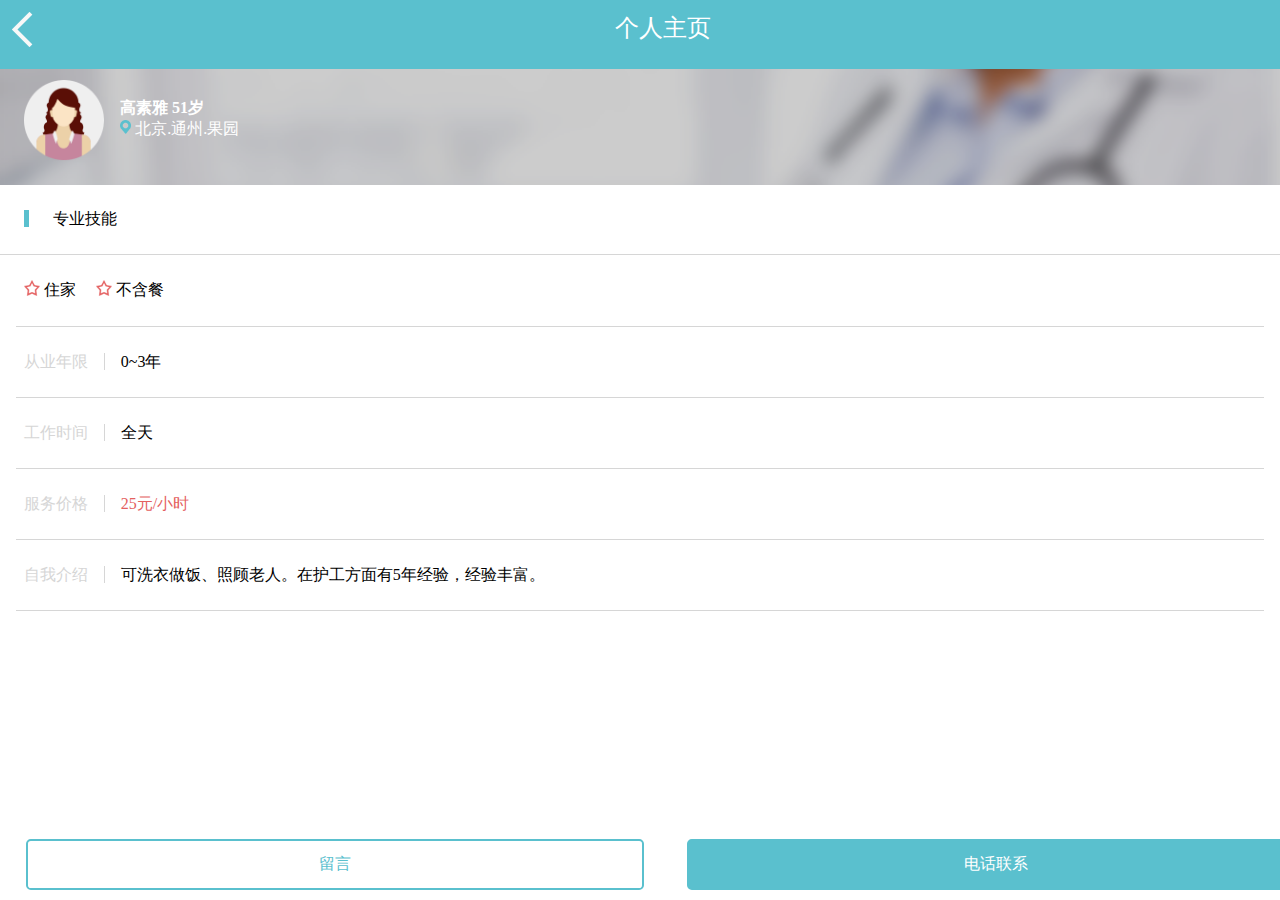
==== index.html @ 1d14fd1c "first update" ====
<!DOCTYPE html>
<html lang="en">
<head>
    <meta charset="UTF-8">
    <meta name="viewport" content="width=device-width, initial-scale=1" />
    <title>个人主页</title>
    <style>
        header{
            width:100%;
            height: 5%;
            color: white;
            padding: 0.5em ;
            background-color: #5AC0CE;
            font-size: 1.5em;
            position:fixed;
            top: 0;
            left: 0;
            margin: 0;
            text-align: center;
        }
        header img{
            float: left;
        }
        span{
            text-align: center;

        }
        footer{
            width:100%;
            height:  5%;
            position:fixed;
            bottom: 1em;
            left: 0;
            bottom: 0;
            margin: 0 2% ;
            padding: 1em 0 ;
            background-color: white;
        }
        body{
            width:100%;
            height:100%;
            margin: 3%  0  7% 0;
        }
        hr{
            height:1px;
            border:none;
            border-top:1px solid #D6D6D6;
        }
        .little-body hr{
            margin: 0 1em ;
        }
        footer div.left{
            float: left;
            border-radius: 0.3em;
            border: 2px solid #5AC0CE ;
            background-color:  white;
            color: #5AC0CE;
            padding: 0.8em 0 ;
            text-align: center;
            font-size: 1em;
            width:48%;
        }
        footer div.right{
            float: right;
            border-radius: 0.3em;
            border: 2px solid #5AC0CE ;
            background-color:  #5AC0CE;
            color: white;
            padding: 0.8em 0 ;
            text-align: center;
            font-size: 1em;
            width:48%;
        }

        .header-bottom{
            overflow:hidden;
            padding: 1em;
            background:url(image/task5-1_02.png) no-repeat 0px 0px;
            background-size: 100% auto;
            margin:  0;
        }
        .header-bottom .left{
            float: left;
            width: 5em;
            display: inline;
            margin: 0.5em;
        }
        .header-bottom .right{
            float: left;
            width: auto;
            display: inline;
            margin: 0.5em;
            color:  white;
        }
        .header-bottom .left img  {
            display:block;
            width: 100%;
            height: 100%;
        }
        .header-bottom .right img  {
            width: 0.7em;
        }
        .blue-bar{
            padding: 0 0.33em 0 0;
            background-color: #5AC0CE;
            display: inline;
        }
        .black-bar{
            padding: 0 0.05em 0 0;
            margin: 0  1em;
            background-color: #D6D6D6;
            display: inline;
        }

        .type{
            color: #D6D6D6;
            float: left;
            width: 4em;
            display: inline;
        }
        .content{
            display:inline;
        }
        .decription{
            margin: 1.5em;
        }
        little-body{
            margin: 0  2em;
            padding: 2em;
        }
        #img-blur{

        }
        #star{
            width: 1em;
        }
    </style>
</head>
<body>
<header>
    <img src="image/back.png"> </img>
    个人主页
</header>
<div  class="header-bottom">
    <br>
    <div class="left"> <img src="image/women.png"  id="img-blur">    </div>
    <div class="right">
        <br>
        <b>高素雅 51岁</b>
        <br>
        <span> <img src="image/location.png"> </img>  北京.通州.果园</span>
        <br>
        <br>
    </div>
    <div>  </div>
</div>
<div></div>
<div class="decription"> <div class="blue-bar"> </div> &nbsp &nbsp &nbsp 专业技能  </div>
<hr  />
<div  class="little-body">
    <div class="decription">
        <img src="image/star.png" ; id="star"> </img>住家 &nbsp &nbsp  <img src="image/star.png" id="star"> </img>  不含餐
    </div>
    <hr />
    <div class="decription">
        <div class="type">从业年限   </div> <div class="black-bar"> </div> <div class="content">0~3年</div>
    </div>
    <hr />
    <div class="decription">
        <div class="type">工作时间   </div> <div class="black-bar"> </div> <div class="content">全天</div>
    </div>
    <hr  />
    <div class="decription">
        <div class="type">服务价格   </div> <div class="black-bar"> </div> <div class="content" ; style="color: #E46060" >25元/小时</div>
    </div>
    <hr  />
    <div class="decription">
        <div class="type">自我介绍   </div> <div class="black-bar"> </div> <div class="content">可洗衣做饭、照顾老人。在护工方面有5年经验，经验丰富。</div>
    </div>
    <hr  />
</div>
<footer>
    <div class="left">留言</div>
    <div class="right">电话联系</div>
</footer>
</body>

</html>
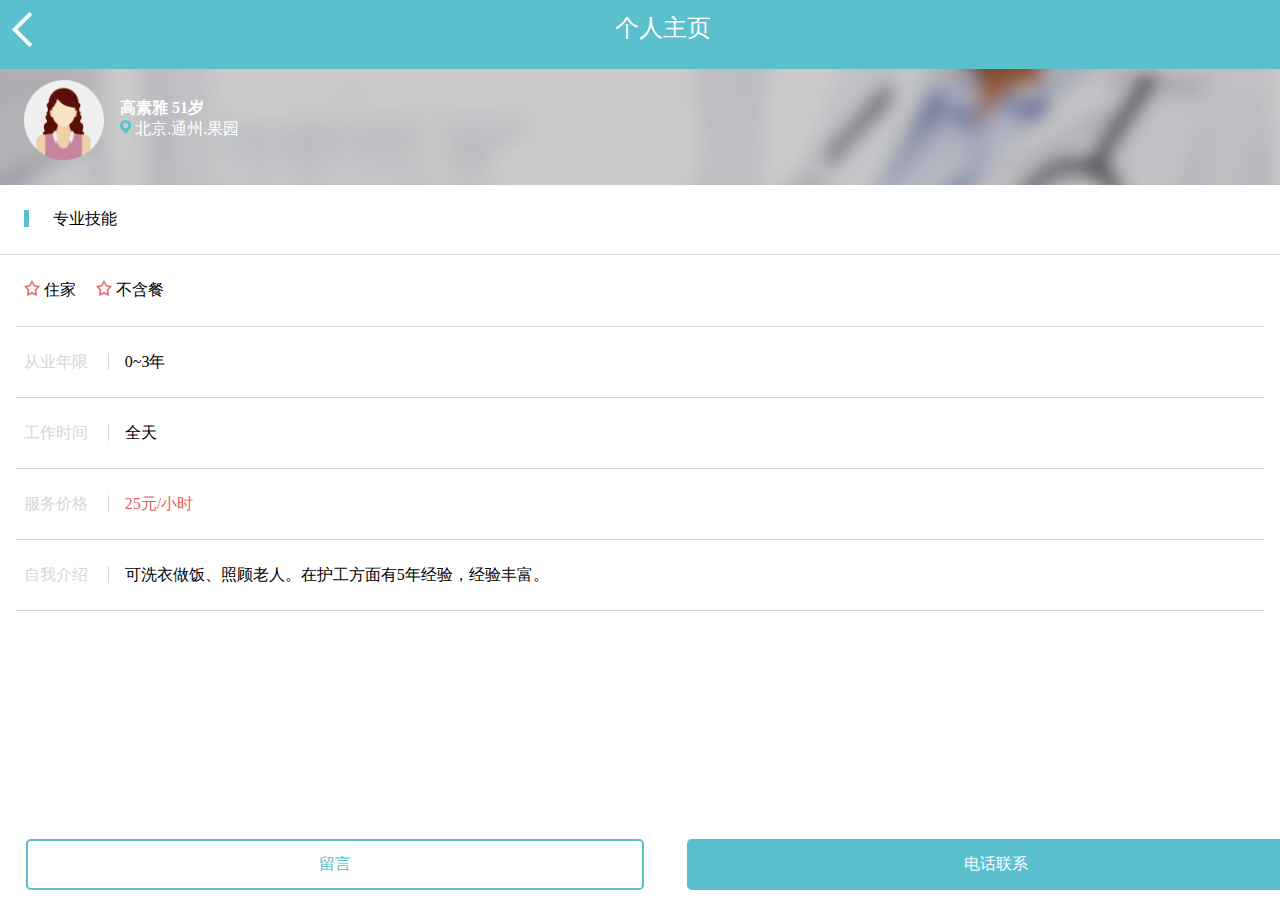
==== commit 45456198: "seccond update" ====
--- a/index.html
+++ b/index.html
@@ -4,137 +4,7 @@
     <meta charset="UTF-8">
     <meta name="viewport" content="width=device-width, initial-scale=1" />
     <title>个人主页</title>
-    <style>
-        header{
-            width:100%;
-            height: 5%;
-            color: white;
-            padding: 0.5em ;
-            background-color: #5AC0CE;
-            font-size: 1.5em;
-            position:fixed;
-            top: 0;
-            left: 0;
-            margin: 0;
-            text-align: center;
-        }
-        header img{
-            float: left;
-        }
-        span{
-            text-align: center;
-
-        }
-        footer{
-            width:100%;
-            height:  5%;
-            position:fixed;
-            bottom: 1em;
-            left: 0;
-            bottom: 0;
-            margin: 0 2% ;
-            padding: 1em 0 ;
-            background-color: white;
-        }
-        body{
-            width:100%;
-            height:100%;
-            margin: 3%  0  7% 0;
-        }
-        hr{
-            height:1px;
-            border:none;
-            border-top:1px solid #D6D6D6;
-        }
-        .little-body hr{
-            margin: 0 1em ;
-        }
-        footer div.left{
-            float: left;
-            border-radius: 0.3em;
-            border: 2px solid #5AC0CE ;
-            background-color:  white;
-            color: #5AC0CE;
-            padding: 0.8em 0 ;
-            text-align: center;
-            font-size: 1em;
-            width:48%;
-        }
-        footer div.right{
-            float: right;
-            border-radius: 0.3em;
-            border: 2px solid #5AC0CE ;
-            background-color:  #5AC0CE;
-            color: white;
-            padding: 0.8em 0 ;
-            text-align: center;
-            font-size: 1em;
-            width:48%;
-        }
-
-        .header-bottom{
-            overflow:hidden;
-            padding: 1em;
-            background:url(image/task5-1_02.png) no-repeat 0px 0px;
-            background-size: 100% auto;
-            margin:  0;
-        }
-        .header-bottom .left{
-            float: left;
-            width: 5em;
-            display: inline;
-            margin: 0.5em;
-        }
-        .header-bottom .right{
-            float: left;
-            width: auto;
-            display: inline;
-            margin: 0.5em;
-            color:  white;
-        }
-        .header-bottom .left img  {
-            display:block;
-            width: 100%;
-            height: 100%;
-        }
-        .header-bottom .right img  {
-            width: 0.7em;
-        }
-        .blue-bar{
-            padding: 0 0.33em 0 0;
-            background-color: #5AC0CE;
-            display: inline;
-        }
-        .black-bar{
-            padding: 0 0.05em 0 0;
-            margin: 0  1em;
-            background-color: #D6D6D6;
-            display: inline;
-        }
-
-        .type{
-            color: #D6D6D6;
-            float: left;
-            width: 4em;
-            display: inline;
-        }
-        .content{
-            display:inline;
-        }
-        .decription{
-            margin: 1.5em;
-        }
-        little-body{
-            margin: 0  2em;
-            padding: 2em;
-        }
-        #img-blur{
-
-        }
-        #star{
-            width: 1em;
-        }
-    </style>
+    <link rel="stylesheet" type="text/css" href="index.css">
 </head>
 <body>
 <header>
@@ -163,19 +33,19 @@
     </div>
     <hr />
     <div class="decription">
-        <div class="type">从业年限   </div> <div class="black-bar"> </div> <div class="content">0~3年</div>
+        <div class="type">从业年限   <div class="black-bar"></div>  </div> <div class="content">0~3年</div>
     </div>
     <hr />
     <div class="decription">
-        <div class="type">工作时间   </div> <div class="black-bar"> </div> <div class="content">全天</div>
+        <div class="type">工作时间   <div class="black-bar"></div>  </div> <div class="content">全天</div>
     </div>
     <hr  />
     <div class="decription">
-        <div class="type">服务价格   </div> <div class="black-bar"> </div> <div class="content" ; style="color: #E46060" >25元/小时</div>
+        <div class="type">服务价格   <div class="black-bar"></div>  </div> <div class="content" ; style="color: #E46060" >25元/小时</div>
     </div>
     <hr  />
     <div class="decription">
-        <div class="type">自我介绍   </div> <div class="black-bar"> </div> <div class="content">可洗衣做饭、照顾老人。在护工方面有5年经验，经验丰富。</div>
+        <div class="type">自我介绍   <div class="black-bar"></div>  </div> <div class="content">可洗衣做饭、照顾老人。在护工方面有5年经验，经验丰富。</div>
     </div>
     <hr  />
 </div>
--- a/index.css
+++ b/index.css
@@ -0,0 +1,129 @@
+header{
+    width:100%;
+    height: 5%;
+    color: white;
+    padding: 0.5em ;
+    background-color: #5AC0CE;
+    font-size: 1.5em;
+    position:fixed;
+    top: 0;
+    left: 0;
+    margin: 0;
+    text-align: center;
+}
+header img{
+    float: left;
+}
+span{
+    text-align: center;
+
+}
+footer{
+    width:100%;
+    height:  5%;
+    position:fixed;
+    bottom: 1em;
+    left: 0;
+    bottom: 0;
+    margin: 0 2% ;
+    padding: 1em 0 ;
+    background-color: white;
+}
+body{
+    width:100%;
+    height:100%;
+    margin: 3%  0  7% 0;
+}
+hr{
+    height:1px;
+    border:none;
+    border-top:1px solid #D6D6D6;
+}
+.little-body hr{
+    margin: 0 1em ;
+}
+footer div.left{
+    float: left;
+    border-radius: 0.3em;
+    border: 2px solid #5AC0CE ;
+    background-color:  white;
+    color: #5AC0CE;
+    padding: 0.8em 0 ;
+    text-align: center;
+    font-size: 1em;
+    width:48%;
+}
+footer div.right{
+    float: right;
+    border-radius: 0.3em;
+    border: 2px solid #5AC0CE ;
+    background-color:  #5AC0CE;
+    color: white;
+    padding: 0.8em 0 ;
+    text-align: center;
+    font-size: 1em;
+    width:48%;
+}
+
+.header-bottom{
+    overflow:hidden;
+    padding: 1em;
+    background:url(image/task5-1_02.png) no-repeat 0px 0px;
+    background-size: 100% auto;
+    margin:  0;
+}
+.header-bottom .left{
+    float: left;
+    width: 5em;
+    display: inline;
+    margin: 0.5em;
+}
+.header-bottom .right{
+    float: left;
+    width: auto;
+    display: inline;
+    margin: 0.5em;
+    color:  white;
+}
+.header-bottom .left img  {
+    display:block;
+    width: 100%;
+    height: 100%;
+}
+.header-bottom .right img  {
+    width: 0.7em;
+}
+.blue-bar{
+    padding: 0 0.33em 0 0;
+    background-color: #5AC0CE;
+    display: inline;
+}
+.black-bar{
+    padding: 0 0.05em 0 0;
+    margin: 0  1em;
+    background-color: #D6D6D6;
+    display: inline;
+}
+.type{
+    color: #D6D6D6;
+    width: 8em;
+    display: inline;
+    text-align: center;
+}
+.content{
+    display:inline;
+}
+.decription{
+    margin: 1.5em;
+    overflow: hidden;
+}
+little-body{
+    margin: 0  2em;
+    padding: 2em;
+}
+#img-blur{
+
+}
+#star{
+    width: 1em;
+}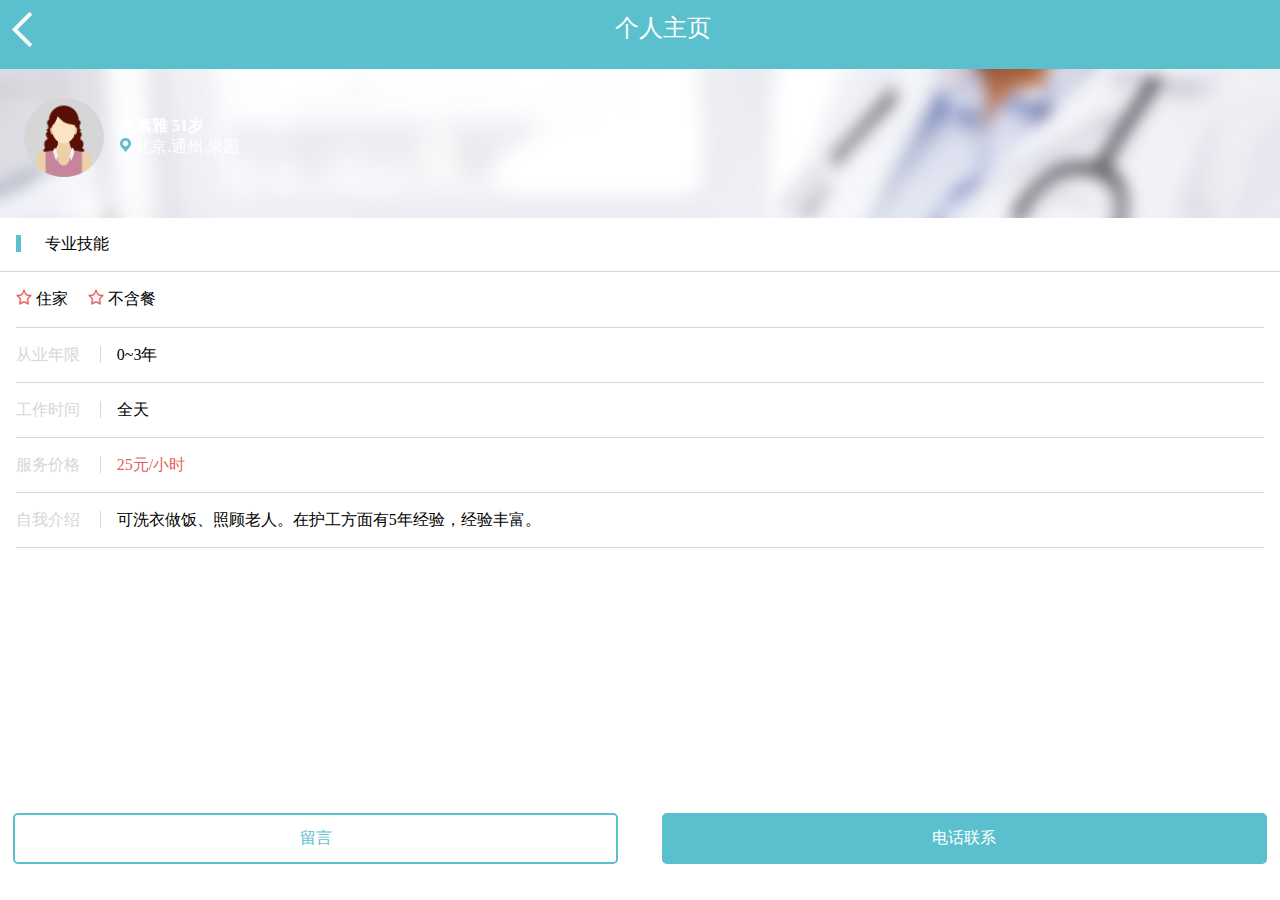
==== commit 898cb9b6: "third update" ====
--- a/index.html
+++ b/index.html
@@ -4,7 +4,140 @@
     <meta charset="UTF-8">
     <meta name="viewport" content="width=device-width, initial-scale=1" />
     <title>个人主页</title>
-    <link rel="stylesheet" type="text/css" href="index.css">
+    <!link rel="stylesheet" type="text/css" href="index.css">
+    <style>
+        header{
+            width:100%;
+            height: 5%;
+            color: white;
+            padding: 0.5em ;
+            background-color: #5AC0CE;
+            font-size: 1.5em;
+            position:fixed;
+            top: 0;
+            left: 0;
+            margin: 0;
+            text-align: center;
+        }
+        header img{
+            float: left;
+        }
+        span{
+            text-align: center;
+
+        }
+        footer{
+            width:100%;
+            height:  5%;
+            position:fixed;
+            bottom: 1em;
+            left: 0;
+            margin: 2% 0;
+            background-color: white;
+        }
+        body{
+            width:100%;
+            height:100%;
+            margin: 3%  0  20% 0;
+        }
+        hr{
+            height:1px;
+            border:none;
+            border-top:1px solid #D6D6D6;
+        }
+        .little-body hr{
+            margin: 0 1em ;
+        }
+        footer div.left{
+            float: left;
+            border-radius: 0.3em;
+            border: 2px solid #5AC0CE ;
+            background-color:  white;
+            color: #5AC0CE;
+            padding: 0.8em 0 ;
+            text-align: center;
+            font-size: 1em;
+            width:47%;
+            margin: 0 1%;
+        }
+        footer div.right{
+            float: right;
+            border-radius: 0.3em;
+            border: 2px solid #5AC0CE ;
+            background-color:  #5AC0CE;
+            color: white;
+            padding: 0.8em 0 ;
+            text-align: center;
+            font-size: 1em;
+            width:47%;
+            margin: 0 1%;
+        }
+
+        .header-bottom{
+            overflow:hidden;
+            padding: 1em;
+            background:url(image/doctor---blured.png) no-repeat 0px 0px;
+            background-size: cover;
+            margin:  0;
+        }
+        .header-bottom .left{
+            float: left;
+            border-radius: 2.5em;
+            background-color: #D6D6D6;
+            width: 5em;
+            display: inline;
+            margin: 0.5em;
+        }
+        .header-bottom .right{
+            float: left;
+            width: auto;
+            display: inline;
+            margin: 0.5em;
+            color:  white;
+        }
+        .header-bottom .left img  {
+            display:block;
+            width: 100%;
+            height: 100%;
+        }
+        .header-bottom .right img  {
+            width: 0.7em;
+        }
+        .blue-bar{
+            padding: 0 0.33em 0 0;
+            background-color: #5AC0CE;
+            display: inline;
+        }
+        .black-bar{
+            padding: 0 0.05em 0 0;
+            margin: 0  1em;
+            background-color: #D6D6D6;
+            display: inline;
+        }
+        .type{
+            color: #D6D6D6;
+            width: 8em;
+            display: inline;
+            text-align: center;
+        }
+        .content{
+            display:inline;
+        }
+        .decription{
+            margin: 1em;
+            overflow: hidden;
+        }
+        little-body{
+            margin: 0  2em;
+            padding: 2em;
+        }
+        #img-blur{
+
+        }
+        #star{
+            width: 1em;
+        }
+    </style>
 </head>
 <body>
 <header>
@@ -13,12 +146,14 @@
 </header>
 <div  class="header-bottom">
     <br>
-    <div class="left"> <img src="image/women.png"  id="img-blur">    </div>
+    <br>
+    <div id="head-img"><div class="left"> <img src="image/women.png"  id="img-blur">    </div></div>
     <div class="right">
         <br>
-        <b>高素雅 51岁</b>
+        <b>高素雅  51岁</b>
         <br>
         <span> <img src="image/location.png"> </img>  北京.通州.果园</span>
+        <br>
         <br>
         <br>
     </div>
@@ -49,6 +184,7 @@
     </div>
     <hr  />
 </div>
+
 <footer>
     <div class="left">留言</div>
     <div class="right">电话联系</div>
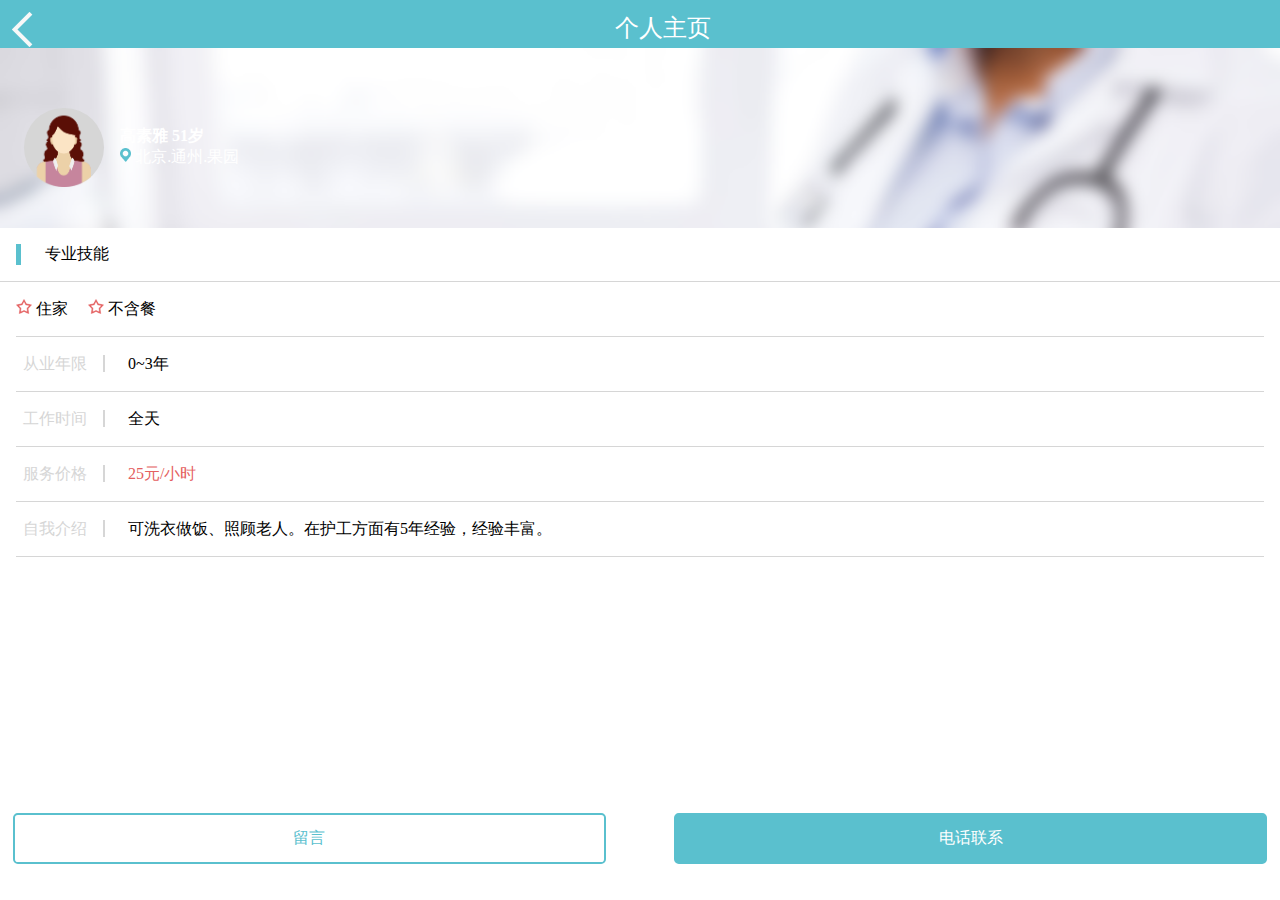
==== commit ce23604c: "fourth update" ====
--- a/index.html
+++ b/index.html
@@ -4,140 +4,7 @@
     <meta charset="UTF-8">
     <meta name="viewport" content="width=device-width, initial-scale=1" />
     <title>个人主页</title>
-    <!link rel="stylesheet" type="text/css" href="index.css">
-    <style>
-        header{
-            width:100%;
-            height: 5%;
-            color: white;
-            padding: 0.5em ;
-            background-color: #5AC0CE;
-            font-size: 1.5em;
-            position:fixed;
-            top: 0;
-            left: 0;
-            margin: 0;
-            text-align: center;
-        }
-        header img{
-            float: left;
-        }
-        span{
-            text-align: center;
-
-        }
-        footer{
-            width:100%;
-            height:  5%;
-            position:fixed;
-            bottom: 1em;
-            left: 0;
-            margin: 2% 0;
-            background-color: white;
-        }
-        body{
-            width:100%;
-            height:100%;
-            margin: 3%  0  20% 0;
-        }
-        hr{
-            height:1px;
-            border:none;
-            border-top:1px solid #D6D6D6;
-        }
-        .little-body hr{
-            margin: 0 1em ;
-        }
-        footer div.left{
-            float: left;
-            border-radius: 0.3em;
-            border: 2px solid #5AC0CE ;
-            background-color:  white;
-            color: #5AC0CE;
-            padding: 0.8em 0 ;
-            text-align: center;
-            font-size: 1em;
-            width:47%;
-            margin: 0 1%;
-        }
-        footer div.right{
-            float: right;
-            border-radius: 0.3em;
-            border: 2px solid #5AC0CE ;
-            background-color:  #5AC0CE;
-            color: white;
-            padding: 0.8em 0 ;
-            text-align: center;
-            font-size: 1em;
-            width:47%;
-            margin: 0 1%;
-        }
-
-        .header-bottom{
-            overflow:hidden;
-            padding: 1em;
-            background:url(image/doctor---blured.png) no-repeat 0px 0px;
-            background-size: cover;
-            margin:  0;
-        }
-        .header-bottom .left{
-            float: left;
-            border-radius: 2.5em;
-            background-color: #D6D6D6;
-            width: 5em;
-            display: inline;
-            margin: 0.5em;
-        }
-        .header-bottom .right{
-            float: left;
-            width: auto;
-            display: inline;
-            margin: 0.5em;
-            color:  white;
-        }
-        .header-bottom .left img  {
-            display:block;
-            width: 100%;
-            height: 100%;
-        }
-        .header-bottom .right img  {
-            width: 0.7em;
-        }
-        .blue-bar{
-            padding: 0 0.33em 0 0;
-            background-color: #5AC0CE;
-            display: inline;
-        }
-        .black-bar{
-            padding: 0 0.05em 0 0;
-            margin: 0  1em;
-            background-color: #D6D6D6;
-            display: inline;
-        }
-        .type{
-            color: #D6D6D6;
-            width: 8em;
-            display: inline;
-            text-align: center;
-        }
-        .content{
-            display:inline;
-        }
-        .decription{
-            margin: 1em;
-            overflow: hidden;
-        }
-        little-body{
-            margin: 0  2em;
-            padding: 2em;
-        }
-        #img-blur{
-
-        }
-        #star{
-            width: 1em;
-        }
-    </style>
+    <link rel="stylesheet" type="text/css" href="index.css">
 </head>
 <body>
 <header>
@@ -147,7 +14,7 @@
 <div  class="header-bottom">
     <br>
     <br>
-    <div id="head-img"><div class="left"> <img src="image/women.png"  id="img-blur">    </div></div>
+    <div id="head-img"><div class="left"> <img src="image/women.png"  id="img-blur" alt="">    </div></div>
     <div class="right">
         <br>
         <b>高素雅  51岁</b>
@@ -160,34 +27,59 @@
     <div>  </div>
 </div>
 <div></div>
-<div class="decription"> <div class="blue-bar"> </div> &nbsp &nbsp &nbsp 专业技能  </div>
+<div class="decription">
+    <div class="blue-bar"> </div> &nbsp &nbsp &nbsp 专业技能
+</div>
 <hr  />
 <div  class="little-body">
-    <div class="decription">
+    <div class="star-creption">
         <img src="image/star.png" ; id="star"> </img>住家 &nbsp &nbsp  <img src="image/star.png" id="star"> </img>  不含餐
     </div>
     <hr />
     <div class="decription">
-        <div class="type">从业年限   <div class="black-bar"></div>  </div> <div class="content">0~3年</div>
+        <div class="type">
+            从业年限   <div class="black-bar"></div>
+        </div>
+        <div class="content">
+            0~3年
+        </div>
     </div>
     <hr />
     <div class="decription">
-        <div class="type">工作时间   <div class="black-bar"></div>  </div> <div class="content">全天</div>
+        <div class="type">
+            工作时间   <div class="black-bar"></div>
+        </div>
+        <div class="content">
+            全天
+        </div>
     </div>
     <hr  />
     <div class="decription">
-        <div class="type">服务价格   <div class="black-bar"></div>  </div> <div class="content" ; style="color: #E46060" >25元/小时</div>
+        <div class="type">
+            服务价格   <div class="black-bar"></div>
+        </div>
+        <div class="content" ; style="color: #E46060" >
+            25元/小时
+        </div>
     </div>
     <hr  />
     <div class="decription">
-        <div class="type">自我介绍   <div class="black-bar"></div>  </div> <div class="content">可洗衣做饭、照顾老人。在护工方面有5年经验，经验丰富。</div>
+        <div class="type">
+            自我介绍   <div class="black-bar"></div>
+        </div>
+        <div class="content">
+            可洗衣做饭、照顾老人。在护工方面有5年经验，经验丰富。
+        </div>
     </div>
     <hr  />
 </div>
-
 <footer>
-    <div class="left">留言</div>
-    <div class="right">电话联系</div>
+    <div class="left">
+        留言
+    </div>
+    <div class="right">
+        电话联系
+    </div>
 </footer>
 </body>
 
--- a/index.css
+++ b/index.css
@@ -0,0 +1,142 @@
+header{
+    width:100%;
+    height: 1em;
+    color: white;
+    padding: 0.5em ;
+    background-color: #5AC0CE;
+    font-size: 1.5em;
+    position:fixed;
+    top: 0;
+    left: 0;
+    margin: 0;
+    text-align: center;
+}
+header img{
+    float: left;
+}
+span{
+    text-align: center;
+
+}
+footer{
+    width:100%;
+    height:  5%;
+    position:fixed;
+    bottom: 1em;
+    left: 0;
+    margin: 2% 0;
+    background-color: white;
+}
+body{
+    width:100%;
+    height:100%;
+    margin: 3em  0  20% 0;
+}
+hr{
+    height:1px;
+    border:none;
+    border-top:1px solid #D6D6D6;
+}
+.little-body hr{
+    margin: 0 1em ;
+}
+footer div.left{
+    float: left;
+    border-radius: 0.3em;
+    border: 2px solid #5AC0CE ;
+    background-color:  white;
+    color: #5AC0CE;
+    padding: 0.8em 0 ;
+    text-align: center;
+    font-size: 1em;
+    width:46%;
+    margin: 0 1%;
+}
+footer div.right{
+    float: right;
+    border-radius: 0.3em;
+    border: 2px solid #5AC0CE ;
+    background-color:  #5AC0CE;
+    color: white;
+    padding: 0.8em 0 ;
+    text-align: center;
+    font-size: 1em;
+    width:46%;
+    margin: 0 1%;
+}
+
+.header-bottom{
+    overflow:hidden;
+    padding: 1em;
+    background:url(image/doctor---blured.png) no-repeat 0px 0;
+    background-size: cover;
+    margin:  0;
+}
+.header-bottom .left{
+    float: left;
+    border-radius: 2.5em;
+    background-color: #D6D6D6;
+    width: 5em;
+    display: inline;
+    margin: 0.5em;
+}
+.header-bottom .right{
+    float: left;
+    width: auto;
+    display: inline;
+    margin: 0.5em;
+    color:  white;
+}
+.header-bottom .left img  {
+    display:block;
+    width: 100%;
+    height: 100%;
+}
+.header-bottom .right img  {
+    width: 0.7em;
+}
+.blue-bar{
+    padding: 0 0.33em 0 0;
+    background-color: #5AC0CE;
+    display: inline;
+}
+.black-bar{
+    padding: 0 0.1em 0 0;
+    margin: 0  1em;
+    background-color: #D6D6D6;
+    display: inline;
+}
+.type{
+    float: left;
+    height: 100%;
+    color: #D6D6D6;
+    width: 7em;
+    display: inline;
+    margin: auto;
+    text-align: center;
+    flex: none;
+}
+.content{
+    flex: 1;
+    width: auto;
+    height: 100%;
+}
+.decription{
+    display:flex;
+    margin: 1em;
+    overflow: hidden;
+}
+.star-creption{
+    margin: 1em;
+    overflow: hidden;
+}
+little-body{
+    margin: 0  2em;
+    padding: 2em;
+}
+#img-blur{
+
+}
+#star{
+    width: 1em;
+}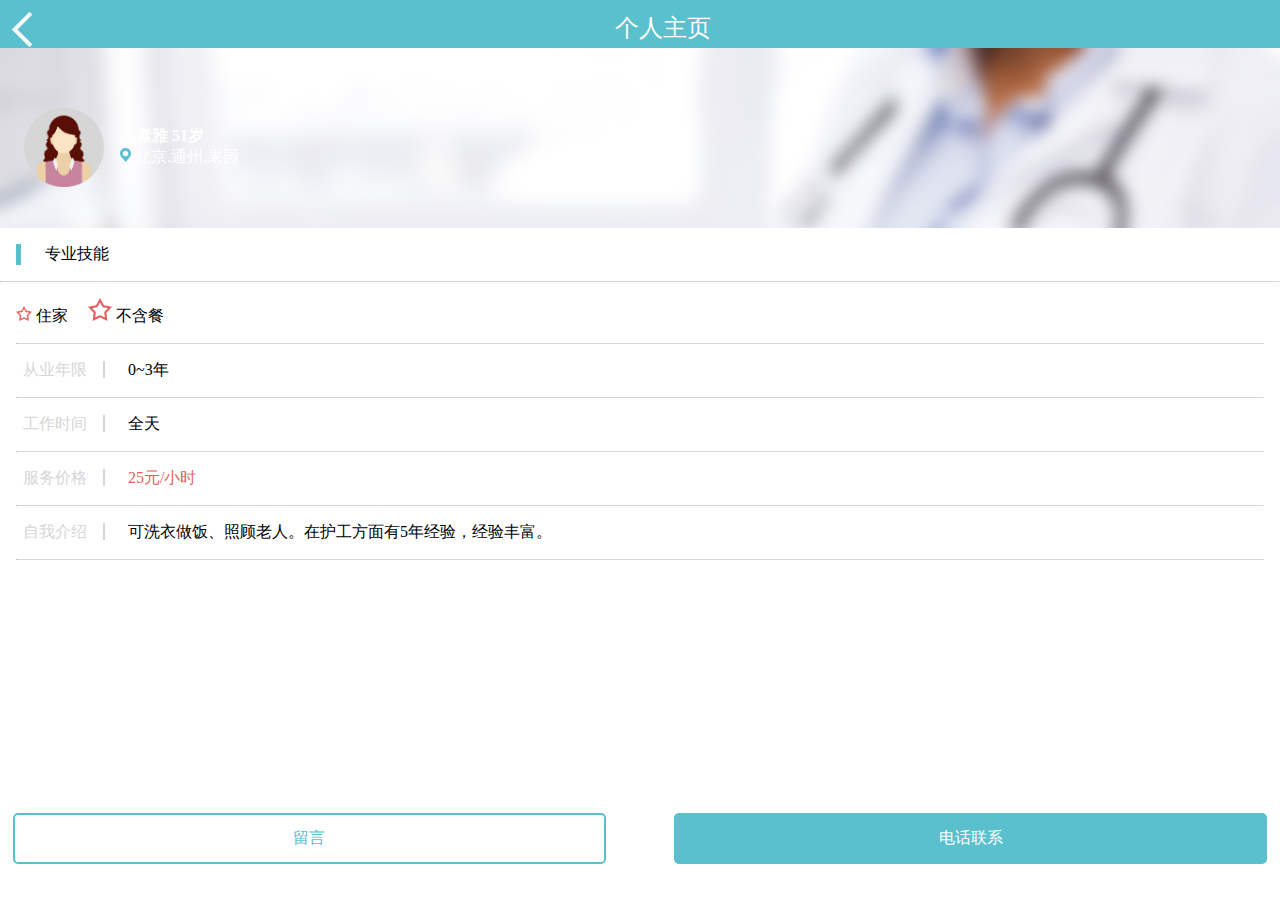
==== commit a78531c7: "use scss rewrite" ====
--- a/index.html
+++ b/index.html
@@ -4,22 +4,23 @@
     <meta charset="UTF-8">
     <meta name="viewport" content="width=device-width, initial-scale=1" />
     <title>个人主页</title>
-    <link rel="stylesheet" type="text/css" href="index.css">
+    <link rel="stylesheet" type="text/css" href="scss/index.css">
+    <!--<link rel="stylesheet" type="text/css" href="index.css">-->
 </head>
 <body>
 <header>
-    <img src="image/back.png"> </img>
+    <img src="images/back.png"> </img>
     个人主页
 </header>
 <div  class="header-bottom">
     <br>
     <br>
-    <div id="head-img"><div class="left"> <img src="image/women.png"  id="img-blur" alt="">    </div></div>
+    <div id="head-img"><div class="left"> <img src="images/women.png"  id="img-blur" alt="">    </div></div>
     <div class="right">
         <br>
         <b>高素雅  51岁</b>
         <br>
-        <span> <img src="image/location.png"> </img>  北京.通州.果园</span>
+        <span> <img src="images/location.png">   北京.通州.果园</span>
         <br>
         <br>
         <br>
@@ -33,7 +34,7 @@
 <hr  />
 <div  class="little-body">
     <div class="star-creption">
-        <img src="image/star.png" ; id="star"> </img>住家 &nbsp &nbsp  <img src="image/star.png" id="star"> </img>  不含餐
+        <img src="images/star.png" ; id="little-star"> </img>住家 &nbsp &nbsp  <img src="images/star.png" id="star"> </img>  不含餐
     </div>
     <hr />
     <div class="decription">
@@ -74,12 +75,12 @@
     <hr  />
 </div>
 <footer>
-    <div class="left">
+    <a href="care-worker.html"><div class="left">
         留言
-    </div>
-    <div class="right">
+    </div></a>
+    <a href="care-worker.html"><div class="right">
         电话联系
-    </div>
+    </div></a>
 </footer>
 </body>
 
--- a/scss/index.css
+++ b/scss/index.css
@@ -0,0 +1,118 @@
+header {
+  width: 100%;
+  height: 1em;
+  color: white;
+  padding: 0.5em;
+  background-color: #5AC0CE;
+  font-size: 1.5em;
+  position: fixed;
+  top: 0;
+  left: 0;
+  margin: 0;
+  text-align: center; }
+  header img {
+    float: left; }
+
+footer {
+  width: 100%;
+  height: 5%;
+  position: fixed;
+  bottom: 1em;
+  left: 0;
+  margin: 2% 0;
+  background-color: white; }
+  footer .left {
+    float: left;
+    border-radius: 0.3em;
+    border: 2px solid #5AC0CE;
+    background-color: white;
+    color: #5AC0CE;
+    padding: 0.8em 0;
+    text-align: center;
+    font-size: 1em;
+    width: 46%;
+    margin: 0 1%; }
+  footer .right {
+    float: right;
+    border-radius: 0.3em;
+    border: 2px solid #5AC0CE;
+    background-color: #5AC0CE;
+    color: white;
+    padding: 0.8em 0;
+    text-align: center;
+    font-size: 1em;
+    width: 46%;
+    margin: 0 1%; }
+
+body {
+  width: 100%;
+  height: 100%;
+  margin: 3em  0  20% 0; }
+  body .header-bottom {
+    overflow: hidden;
+    padding: 1em;
+    background: url(../images/doctor---blured.png) no-repeat 0 0;
+    background-size: cover;
+    margin: 0; }
+  body .header-bottom .left {
+    float: left;
+    border-radius: 2.5em;
+    background-color: #D6D6D6;
+    width: 5em;
+    display: inline;
+    margin: 0.5em; }
+  body .header-bottom .right {
+    float: left;
+    width: auto;
+    display: inline;
+    margin: 0.5em;
+    color: white; }
+  body .header-bottom .left img {
+    display: block;
+    width: 100%;
+    height: 100%; }
+  body .header-bottom .right img {
+    width: 0.7em; }
+  body span {
+    text-align: center; }
+  body .blue-bar {
+    padding: 0 0.33em 0 0;
+    background-color: #5AC0CE;
+    display: inline; }
+  body .black-bar {
+    padding: 0 0.1em 0 0;
+    margin: 0  1em;
+    background-color: #D6D6D6;
+    display: inline; }
+  body .type {
+    float: left;
+    height: 100%;
+    color: #D6D6D6;
+    width: 7em;
+    display: inline;
+    margin: auto;
+    text-align: center;
+    flex: none; }
+  body .content {
+    flex: 1;
+    width: auto;
+    height: 100%; }
+  body .decription {
+    display: flex;
+    margin: 1em;
+    overflow: hidden; }
+  body .star-creption {
+    margin: 1em;
+    overflow: hidden; }
+  body .little-body {
+    margin: 0;
+    padding: 0; }
+    body .little-body hr {
+      margin: 0 1em; }
+  body hr {
+    border-top: 1px solid #D6D6D6;
+    border-bottom: 0; }
+  body #little-star {
+    width: 1em; }
+
+/*# sourceMappingURL=index.css.map */
--- a/index.css
+++ b/index.css
@@ -68,7 +68,7 @@
 .header-bottom{
     overflow:hidden;
     padding: 1em;
-    background:url(image/doctor---blured.png) no-repeat 0px 0;
+    background:url(images/doctor---blured.png) no-repeat 0px 0;
     background-size: cover;
     margin:  0;
 }
@@ -139,4 +139,4 @@
 }
 #star{
     width: 1em;
-}+}
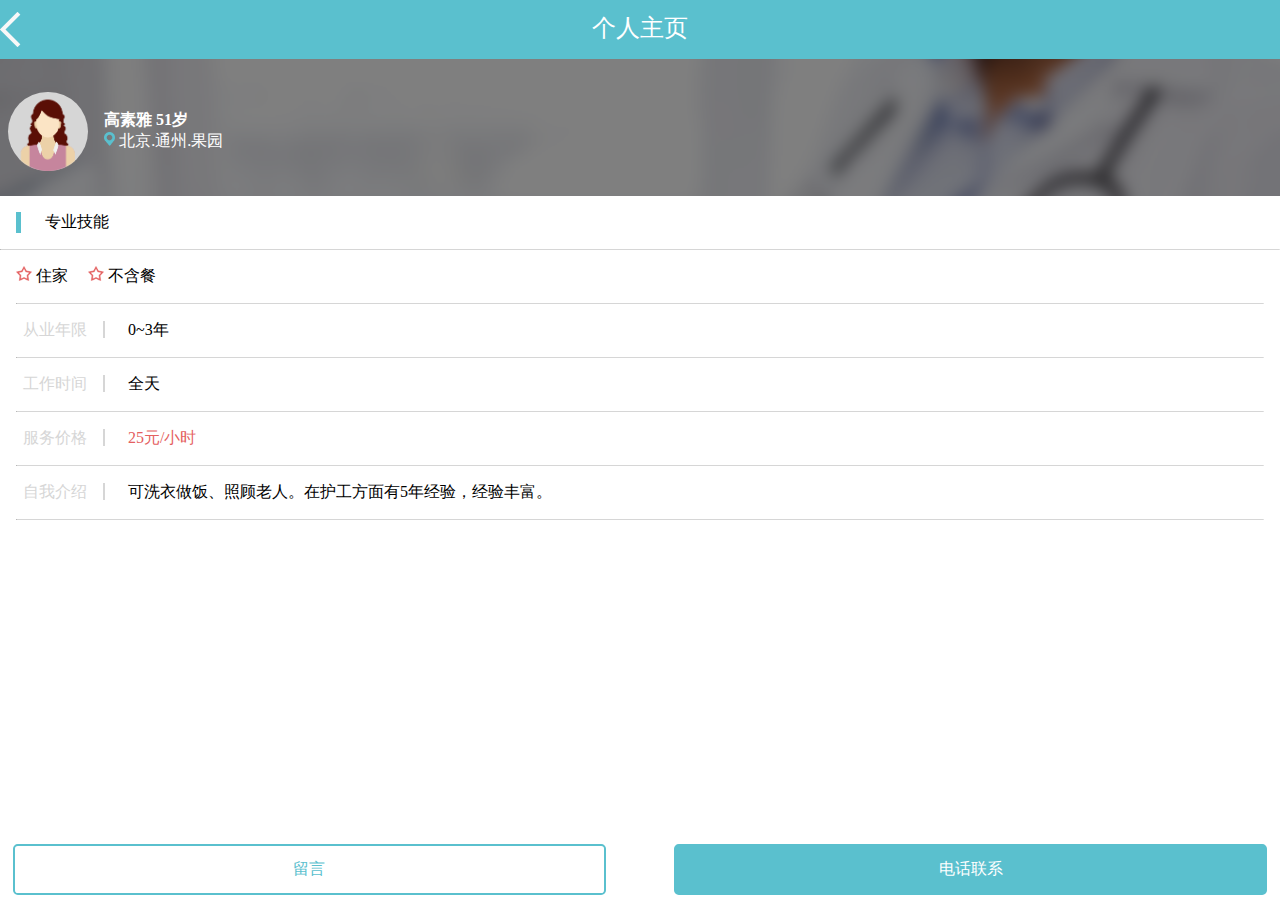
==== commit 94182514: "use scss rewrite" ====
--- a/index.html
+++ b/index.html
@@ -6,24 +6,53 @@
     <title>个人主页</title>
     <link rel="stylesheet" type="text/css" href="scss/index.css">
     <!--<link rel="stylesheet" type="text/css" href="index.css">-->
+    <style>
+
+    </style>
 </head>
+<header>
+    <img src="images/back.png" alt=""  >
+    个人主页
+    <img src="images/back.png" alt="" >
+</header>
 <body>
-<header>
-    <img src="images/back.png"> </img>
-    个人主页
-</header>
-<div  class="header-bottom">
+
+<!--<div class="header"  >-->
+    <!--<img src="images/back.png" alt="" style="float: left">-->
+    <!--个人主页-->
+    <!--<img src="images/back.png" alt="" style="float: right">-->
+<!--</div>-->
+<div  class="header-bottom  ">
+    <div class="bmbox  "></div>
     <br>
     <br>
-    <div id="head-img"><div class="left"> <img src="images/women.png"  id="img-blur" alt="">    </div></div>
-    <div class="right">
-        <br>
-        <b>高素雅  51岁</b>
-        <br>
-        <span> <img src="images/location.png">   北京.通州.果园</span>
-        <br>
-        <br>
-        <br>
+    <div style="z-index: 1;position: absolute;">
+        <div id="head-img" style="display: inline-block;" >
+            <div class="left"  > <img src="images/women.png"  id="img-blur" alt="">    </div>
+        </div>
+        <div class="right"    >
+            <br>
+            <b>高素雅  51岁</b>
+            <br>
+            <span> <img src="images/location.png">   北京.通州.果园</span>
+            <br>
+            <br>
+            <br>
+        </div>
+    </div>
+    <div  style="opacity: 0;" >
+        <div id="  ">
+            <div class="left"  > <img src="images/women.png"  id=" " alt="">    </div>
+        </div>
+        <div class="right"  >
+            <br>
+            <b>高素雅  51岁</b>
+            <br>
+            <span> <img src="images/location.png">   北京.通州.果园</span>
+            <br>
+            <br>
+            <br>
+        </div>
     </div>
     <div>  </div>
 </div>
--- a/scss/index.css
+++ b/scss/index.css
@@ -1,26 +1,43 @@
 header {
   width: 100%;
-  height: 1em;
   color: white;
-  padding: 0.5em;
+  padding: .5em 0;
   background-color: #5AC0CE;
-  font-size: 1.5em;
   position: fixed;
   top: 0;
   left: 0;
   margin: 0;
-  text-align: center; }
-  header img {
+  z-index: 3;
+  text-align: center;
+  font-size: 1.5em; }
+  header img:first-child {
+    float: left; }
+  header img:last-child {
+    float: right;
+    opacity: 0; }
+
+.header {
+  background-color: #5AC0CE;
+  width: 100%;
+  position: fixed;
+  top: 0;
+  left: 0;
+  text-align: center;
+  z-index: 3; }
+  .header img {
     float: left; }
 
 footer {
   width: 100%;
-  height: 5%;
+  height: 3.5em;
   position: fixed;
-  bottom: 1em;
+  bottom: 0;
   left: 0;
-  margin: 2% 0;
-  background-color: white; }
+  margin: 0;
+  background-color: white;
+  z-index: 3;
+  display: inline-block;
+  overflow: hidden; }
   footer .left {
     float: left;
     border-radius: 0.3em;
@@ -50,29 +67,40 @@
   margin: 3em  0  20% 0; }
   body .header-bottom {
     overflow: hidden;
-    padding: 1em;
+    padding: 0;
     background: url(../images/doctor---blured.png) no-repeat 0 0;
     background-size: cover;
-    margin: 0; }
-  body .header-bottom .left {
-    float: left;
-    border-radius: 2.5em;
-    background-color: #D6D6D6;
-    width: 5em;
-    display: inline;
-    margin: 0.5em; }
-  body .header-bottom .right {
-    float: left;
-    width: auto;
-    display: inline;
-    margin: 0.5em;
-    color: white; }
-  body .header-bottom .left img {
-    display: block;
-    width: 100%;
-    height: 100%; }
-  body .header-bottom .right img {
-    width: 0.7em; }
+    margin: 0;
+    position: relative; }
+    body .header-bottom .bmbox {
+      width: 100%;
+      height: 100%;
+      background: rgba(0, 0, 0, 0.5);
+      position: absolute;
+      z-index: 0;
+      display: table-cell;
+      margin-right: -15px;
+      padding: 3rem;
+      color: white; }
+    body .header-bottom .left {
+      float: left;
+      border-radius: 2.5em;
+      background-color: #D6D6D6;
+      width: 5em;
+      display: inline;
+      margin: 0.5em; }
+    body .header-bottom .right {
+      float: right;
+      width: auto;
+      display: inline;
+      margin: 0.5em;
+      color: white; }
+    body .header-bottom .left img {
+      display: block;
+      width: 100%;
+      height: 100%; }
+    body .header-bottom .right img {
+      width: 0.7em; }
   body span {
     text-align: center; }
   body .blue-bar {
@@ -114,5 +142,7 @@
     border-bottom: 0; }
   body #little-star {
     width: 1em; }
+  body #star {
+    width: 1em; }
 
 /*# sourceMappingURL=index.css.map */
